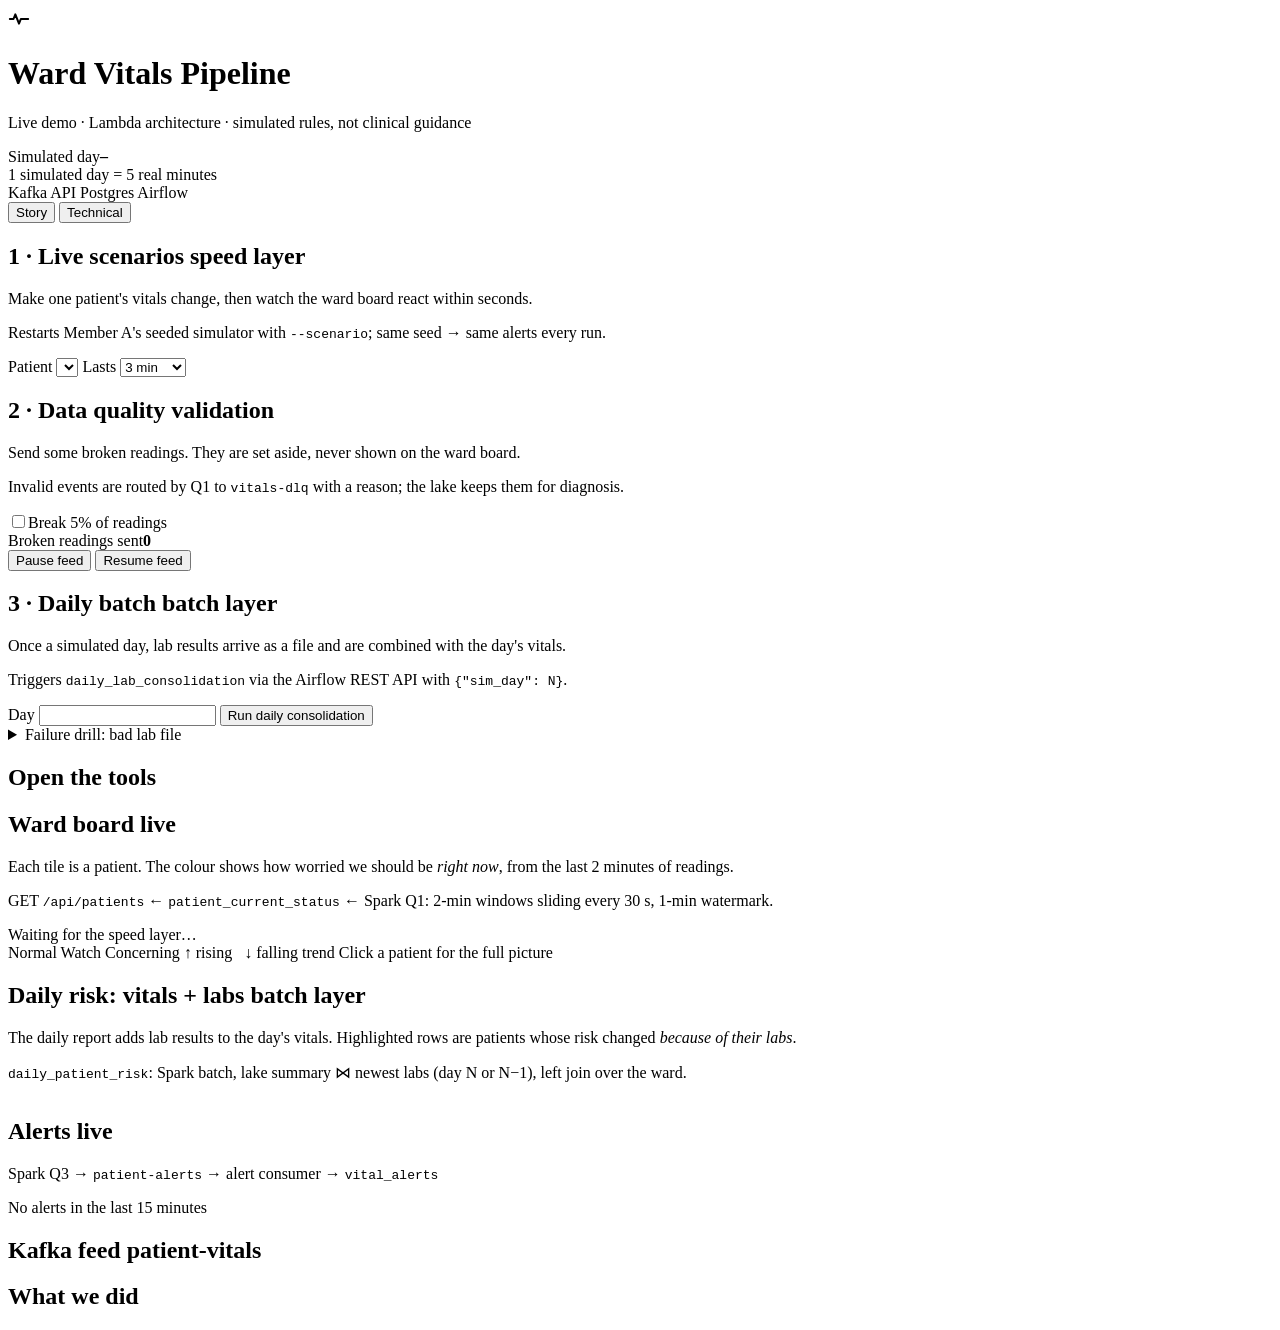
==== demo/control/static/index.html @ 91d34d13 "demo preparation" ====
<!doctype html>
<html lang="en">
<head>
<meta charset="utf-8">
<meta name="viewport" content="width=device-width, initial-scale=1">
<title>Ward Vitals Demo</title>
<link rel="stylesheet" href="/static/style.css">
</head>
<body class="mode-story">

<header class="topbar">
  <div class="brand">
    <div class="logo" aria-hidden="true">
      <svg viewBox="0 0 24 24" width="22" height="22"><path d="M2 12h4l2-5 4 10 2-5h8" fill="none" stroke="currentColor" stroke-width="2.2" stroke-linecap="round" stroke-linejoin="round"/></svg>
    </div>
    <div>
      <h1>Ward Vitals Pipeline</h1>
      <p class="sub">Live demo &middot; Lambda architecture &middot; simulated rules, not clinical guidance</p>
    </div>
  </div>

  <div class="clock" title="1 simulated day = 5 real minutes">
    <div class="clock-row"><span class="label">Simulated day</span><strong id="simDay">&ndash;</strong><span id="simTime" class="muted"></span></div>
    <div class="bar"><div id="dayBar"></div></div>
    <div class="hint">1 simulated day = 5 real minutes</div>
  </div>

  <div class="services" id="services">
    <span class="chip" data-svc="kafka"><i></i>Kafka</span>
    <span class="chip" data-svc="api"><i></i>API</span>
    <span class="chip" data-svc="postgres"><i></i>Postgres</span>
    <span class="chip" data-svc="airflow"><i></i>Airflow</span>
  </div>

  <div class="mode" role="group" aria-label="Audience">
    <button data-mode="story" class="on">Story</button>
    <button data-mode="tech">Technical</button>
  </div>
</header>

<main class="layout">

  <!-- ============================================================ controls -->
  <aside class="controls">
    <section class="card">
      <h2>1 &middot; Live scenarios <span class="tag">speed layer</span></h2>
      <p class="story">Make one patient's vitals change, then watch the ward board react within seconds.</p>
      <p class="tech">Restarts Member A's seeded simulator with <code>--scenario</code>; same seed &rarr; same alerts every run.</p>
      <div class="row">
        <label>Patient <select id="patient"></select></label>
        <label>Lasts <select id="duration">
          <option value="90">1.5 min</option><option value="180" selected>3 min</option><option value="300">5 min</option>
        </select></label>
      </div>
      <div class="scenarios" id="scenarios"></div>
      <div id="scenarioStatus" class="scenario-status" hidden></div>
    </section>

    <section class="card">
      <h2>2 &middot; Data quality <span class="tag">validation</span></h2>
      <p class="story">Send some broken readings. They are set aside, never shown on the ward board.</p>
      <p class="tech">Invalid events are routed by Q1 to <code>vitals-dlq</code> with a reason; the lake keeps them for diagnosis.</p>
      <label class="switch"><input type="checkbox" id="malformed"><span></span>Break 5% of readings</label>
      <div class="kv"><span>Broken readings sent</span><strong id="malformedCount">0</strong></div>
      <div class="row gap">
        <button class="ghost" id="pauseFeed">Pause feed</button>
        <button class="ghost" id="resumeFeed">Resume feed</button>
      </div>
    </section>

    <section class="card">
      <h2>3 &middot; Daily batch <span class="tag">batch layer</span></h2>
      <p class="story">Once a simulated day, lab results arrive as a file and are combined with the day's vitals.</p>
      <p class="tech">Triggers <code>daily_lab_consolidation</code> via the Airflow REST API with <code>{"sim_day": N}</code>.</p>
      <div class="row">
        <label>Day <input id="batchDay" type="number" min="0" step="1"></label>
        <button class="primary" id="runDag">Run daily consolidation</button>
      </div>
      <details class="drill">
        <summary>Failure drill: bad lab file</summary>
        <p>Overwrites that day's lab file with 3 broken rows. Run the consolidation: validation rejects the file, nothing is loaded, a FAIL appears below. Then restore.</p>
        <div class="row gap">
          <button class="danger" id="corrupt">Corrupt lab file</button>
          <button class="ghost" id="restore">Restore file</button>
        </div>
      </details>
    </section>

    <section class="card">
      <h2>Open the tools</h2>
      <div class="links" id="links"></div>
    </section>
  </aside>

  <!-- ============================================================== ward -->
  <section class="ward">
    <div class="ward-head">
      <div>
        <h2 class="big">Ward board <span class="tag live">live</span></h2>
        <p class="story">Each tile is a patient. The colour shows how worried we should be <em>right now</em>, from the last 2 minutes of readings.</p>
        <p class="tech">GET <code>/api/patients</code> &larr; <code>patient_current_status</code> &larr; Spark Q1: 2-min windows sliding every 30 s, 1-min watermark.</p>
      </div>
      <div class="counts" id="counts"></div>
    </div>
    <div class="tiles" id="tiles"><div class="empty">Waiting for the speed layer&hellip;</div></div>
    <div class="legend">
      <span><i class="dot normal"></i>Normal</span>
      <span><i class="dot watch"></i>Watch</span>
      <span><i class="dot concerning"></i>Concerning</span>
      <span>&uarr; rising &nbsp; &darr; falling trend</span>
      <span class="muted">Click a patient for the full picture</span>
    </div>

    <section class="card batch">
      <div class="batch-head">
        <div>
          <h2>Daily risk: vitals + labs <span class="tag">batch layer</span> <span id="riskDay" class="muted"></span></h2>
          <p class="story">The daily report adds lab results to the day's vitals. Highlighted rows are patients whose risk changed <em>because of their labs</em>.</p>
          <p class="tech"><code>daily_patient_risk</code>: Spark batch, lake summary &#8904; newest labs (day N or N&minus;1), left join over the ward.</p>
        </div>
        <div id="reportLinks" class="report-links"></div>
      </div>
      <div class="dag" id="dagRuns"></div>
      <div class="table-wrap"><table id="riskTable"></table></div>
      <div class="health" id="health"></div>
    </section>
  </section>

  <!-- ============================================================ right -->
  <aside class="side">
    <section class="card">
      <h2>Alerts <span class="tag live">live</span></h2>
      <p class="tech">Spark Q3 &rarr; <code>patient-alerts</code> &rarr; alert consumer &rarr; <code>vital_alerts</code></p>
      <div class="alerts" id="alerts"><div class="empty">No alerts in the last 15 minutes</div></div>
    </section>

    <section class="card tech-only">
      <h2>Kafka feed <span class="tag">patient-vitals</span></h2>
      <div class="partitions" id="partitions"></div>
      <div class="feed" id="feed"></div>
    </section>

    <section class="card">
      <h2>What we did</h2>
      <ol class="timeline" id="timeline"></ol>
    </section>
  </aside>
</main>

<!-- ============================================================ patient -->
<div class="drawer" id="drawer" hidden>
  <div class="drawer-panel" role="dialog" aria-modal="true" aria-labelledby="dTitle">
    <button class="close" id="drawerClose" aria-label="Close">&times;</button>
    <h2 id="dTitle"></h2>
    <p class="story">Live vitals and yesterday's labs, combined into one risk score.</p>
    <p class="tech">GET <code>/api/patients/{id}</code>: the serving layer merges the speed view and the batch view with <code>risk_rules.combine()</code>.</p>
    <div id="dBody"></div>
  </div>
</div>

<div class="toast" id="toast" hidden></div>
<script src="/static/app.js"></script>
</body>
</html>
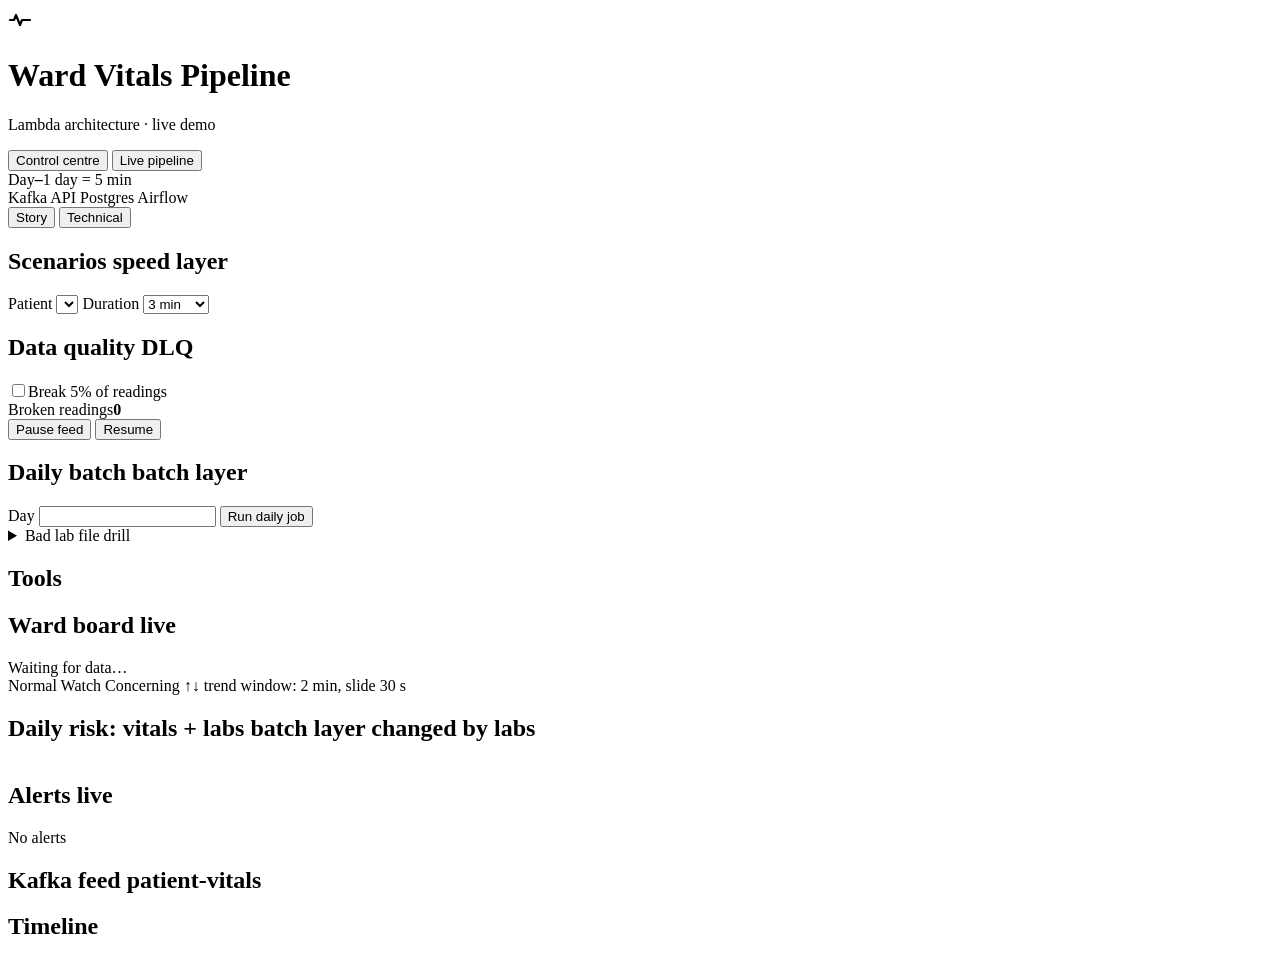
==== commit b2b9d95f: "demo: pipeline control panel, demo docs and video script - Add pipeline view (pipeline.py, pipeline." ====
--- a/demo/control/static/index.html
+++ b/demo/control/static/index.html
@@ -5,24 +5,29 @@
 <meta name="viewport" content="width=device-width, initial-scale=1">
 <title>Ward Vitals Demo</title>
 <link rel="stylesheet" href="/static/style.css">
+<link rel="stylesheet" href="/static/pipeline.css">
 </head>
 <body class="mode-story">
 
 <header class="topbar">
   <div class="brand">
     <div class="logo" aria-hidden="true">
-      <svg viewBox="0 0 24 24" width="22" height="22"><path d="M2 12h4l2-5 4 10 2-5h8" fill="none" stroke="currentColor" stroke-width="2.2" stroke-linecap="round" stroke-linejoin="round"/></svg>
+      <svg viewBox="0 0 24 24" width="24" height="24"><path d="M2 12h4l2-5 4 10 2-5h8" fill="none" stroke="currentColor" stroke-width="2.2" stroke-linecap="round" stroke-linejoin="round"/></svg>
     </div>
     <div>
       <h1>Ward Vitals Pipeline</h1>
-      <p class="sub">Live demo &middot; Lambda architecture &middot; simulated rules, not clinical guidance</p>
+      <p class="sub">Lambda architecture &middot; live demo</p>
     </div>
   </div>
 
+  <nav class="tabs" role="tablist" aria-label="View">
+    <button data-view="control" class="on" role="tab">Control centre</button>
+    <button data-view="pipeline" role="tab">Live pipeline</button>
+  </nav>
+
   <div class="clock" title="1 simulated day = 5 real minutes">
-    <div class="clock-row"><span class="label">Simulated day</span><strong id="simDay">&ndash;</strong><span id="simTime" class="muted"></span></div>
+    <div class="clock-row"><span class="label">Day</span><strong id="simDay">&ndash;</strong><span id="simTime" class="muted"></span><span class="hint">1 day = 5 min</span></div>
     <div class="bar"><div id="dayBar"></div></div>
-    <div class="hint">1 simulated day = 5 real minutes</div>
   </div>
 
   <div class="services" id="services">
@@ -43,12 +48,10 @@
   <!-- ============================================================ controls -->
   <aside class="controls">
     <section class="card">
-      <h2>1 &middot; Live scenarios <span class="tag">speed layer</span></h2>
-      <p class="story">Make one patient's vitals change, then watch the ward board react within seconds.</p>
-      <p class="tech">Restarts Member A's seeded simulator with <code>--scenario</code>; same seed &rarr; same alerts every run.</p>
+      <h2>Scenarios <span class="tag">speed layer</span></h2>
       <div class="row">
         <label>Patient <select id="patient"></select></label>
-        <label>Lasts <select id="duration">
+        <label>Duration <select id="duration">
           <option value="90">1.5 min</option><option value="180" selected>3 min</option><option value="300">5 min</option>
         </select></label>
       </div>
@@ -57,37 +60,32 @@
     </section>
 
     <section class="card">
-      <h2>2 &middot; Data quality <span class="tag">validation</span></h2>
-      <p class="story">Send some broken readings. They are set aside, never shown on the ward board.</p>
-      <p class="tech">Invalid events are routed by Q1 to <code>vitals-dlq</code> with a reason; the lake keeps them for diagnosis.</p>
+      <h2>Data quality <span class="tag">DLQ</span></h2>
       <label class="switch"><input type="checkbox" id="malformed"><span></span>Break 5% of readings</label>
-      <div class="kv"><span>Broken readings sent</span><strong id="malformedCount">0</strong></div>
+      <div class="kv"><span>Broken readings</span><strong id="malformedCount">0</strong></div>
       <div class="row gap">
         <button class="ghost" id="pauseFeed">Pause feed</button>
-        <button class="ghost" id="resumeFeed">Resume feed</button>
+        <button class="ghost" id="resumeFeed">Resume</button>
       </div>
     </section>
 
     <section class="card">
-      <h2>3 &middot; Daily batch <span class="tag">batch layer</span></h2>
-      <p class="story">Once a simulated day, lab results arrive as a file and are combined with the day's vitals.</p>
-      <p class="tech">Triggers <code>daily_lab_consolidation</code> via the Airflow REST API with <code>{"sim_day": N}</code>.</p>
+      <h2>Daily batch <span class="tag">batch layer</span></h2>
       <div class="row">
         <label>Day <input id="batchDay" type="number" min="0" step="1"></label>
-        <button class="primary" id="runDag">Run daily consolidation</button>
+        <button class="primary" id="runDag">Run daily job</button>
       </div>
       <details class="drill">
-        <summary>Failure drill: bad lab file</summary>
-        <p>Overwrites that day's lab file with 3 broken rows. Run the consolidation: validation rejects the file, nothing is loaded, a FAIL appears below. Then restore.</p>
+        <summary>Bad lab file drill</summary>
         <div class="row gap">
-          <button class="danger" id="corrupt">Corrupt lab file</button>
+          <button class="danger" id="corrupt">Corrupt file</button>
           <button class="ghost" id="restore">Restore file</button>
         </div>
       </details>
     </section>
 
     <section class="card">
-      <h2>Open the tools</h2>
+      <h2>Tools</h2>
       <div class="links" id="links"></div>
     </section>
   </aside>
@@ -95,29 +93,22 @@
   <!-- ============================================================== ward -->
   <section class="ward">
     <div class="ward-head">
-      <div>
-        <h2 class="big">Ward board <span class="tag live">live</span></h2>
-        <p class="story">Each tile is a patient. The colour shows how worried we should be <em>right now</em>, from the last 2 minutes of readings.</p>
-        <p class="tech">GET <code>/api/patients</code> &larr; <code>patient_current_status</code> &larr; Spark Q1: 2-min windows sliding every 30 s, 1-min watermark.</p>
-      </div>
+      <h2 class="big">Ward board <span class="tag live">live</span></h2>
       <div class="counts" id="counts"></div>
     </div>
-    <div class="tiles" id="tiles"><div class="empty">Waiting for the speed layer&hellip;</div></div>
+    <div class="tiles" id="tiles"><div class="empty">Waiting for data&hellip;</div></div>
     <div class="legend">
       <span><i class="dot normal"></i>Normal</span>
       <span><i class="dot watch"></i>Watch</span>
       <span><i class="dot concerning"></i>Concerning</span>
-      <span>&uarr; rising &nbsp; &darr; falling trend</span>
-      <span class="muted">Click a patient for the full picture</span>
+      <span>&uarr;&darr; trend</span>
+      <span class="tech">window: 2 min, slide 30 s</span>
     </div>
 
     <section class="card batch">
       <div class="batch-head">
-        <div>
-          <h2>Daily risk: vitals + labs <span class="tag">batch layer</span> <span id="riskDay" class="muted"></span></h2>
-          <p class="story">The daily report adds lab results to the day's vitals. Highlighted rows are patients whose risk changed <em>because of their labs</em>.</p>
-          <p class="tech"><code>daily_patient_risk</code>: Spark batch, lake summary &#8904; newest labs (day N or N&minus;1), left join over the ward.</p>
-        </div>
+        <h2>Daily risk: vitals + labs <span class="tag">batch layer</span> <span id="riskDay" class="muted"></span>
+          <span class="changed-key">changed by labs</span></h2>
         <div id="reportLinks" class="report-links"></div>
       </div>
       <div class="dag" id="dagRuns"></div>
@@ -130,8 +121,7 @@
   <aside class="side">
     <section class="card">
       <h2>Alerts <span class="tag live">live</span></h2>
-      <p class="tech">Spark Q3 &rarr; <code>patient-alerts</code> &rarr; alert consumer &rarr; <code>vital_alerts</code></p>
-      <div class="alerts" id="alerts"><div class="empty">No alerts in the last 15 minutes</div></div>
+      <div class="alerts" id="alerts"><div class="empty">No alerts</div></div>
     </section>
 
     <section class="card tech-only">
@@ -141,24 +131,51 @@
     </section>
 
     <section class="card">
-      <h2>What we did</h2>
+      <h2>Timeline</h2>
       <ol class="timeline" id="timeline"></ol>
     </section>
   </aside>
 </main>
+
+<!-- ======================================================= live pipeline -->
+<section class="pipeline" id="pipeline" hidden>
+  <div class="pl-toolbar">
+    <div class="pl-legend">
+      <span><i style="background:#2f6bff"></i><i style="background:#0ea5b7"></i><i style="background:#e0409a"></i>reading (Kafka partition)</span>
+      <span><i style="background:#f2a900"></i>scenario patient</span>
+      <span><i style="background:#e5322d"></i>broken</span>
+      <span><i style="background:#17a558"></i>status update</span>
+      <span><i style="background:#f07d00"></i>alert</span>
+      <span><i class="sq" style="background:#7c4dff"></i>file / batch</span>
+    </div>
+    <div class="pl-timer" id="plTimer" hidden></div>
+    <div class="pl-actions">
+      <select id="plPatient" aria-label="Patient"></select>
+      <button data-pl="spike">Sudden deterioration</button>
+      <button data-pl="spo2_drop">Oxygen drop</button>
+      <button data-pl="none">Normal ward</button>
+      <button data-pl="malformed" id="plMalformed">Break 5%</button>
+      <button data-pl="dag">Run daily job</button>
+    </div>
+  </div>
+  <div class="pl-canvas">
+    <svg id="plSvg" viewBox="8 56 1790 836" preserveAspectRatio="xMidYMid meet" role="img"
+         aria-label="Live diagram of the Lambda pipeline: speed layer, batch layer and serving layer"></svg>
+  </div>
+  <div class="pl-ticker" id="plTicker" aria-live="polite"></div>
+</section>
 
 <!-- ============================================================ patient -->
 <div class="drawer" id="drawer" hidden>
   <div class="drawer-panel" role="dialog" aria-modal="true" aria-labelledby="dTitle">
     <button class="close" id="drawerClose" aria-label="Close">&times;</button>
     <h2 id="dTitle"></h2>
-    <p class="story">Live vitals and yesterday's labs, combined into one risk score.</p>
-    <p class="tech">GET <code>/api/patients/{id}</code>: the serving layer merges the speed view and the batch view with <code>risk_rules.combine()</code>.</p>
     <div id="dBody"></div>
   </div>
 </div>
 
 <div class="toast" id="toast" hidden></div>
 <script src="/static/app.js"></script>
+<script src="/static/pipeline.js"></script>
 </body>
 </html>
